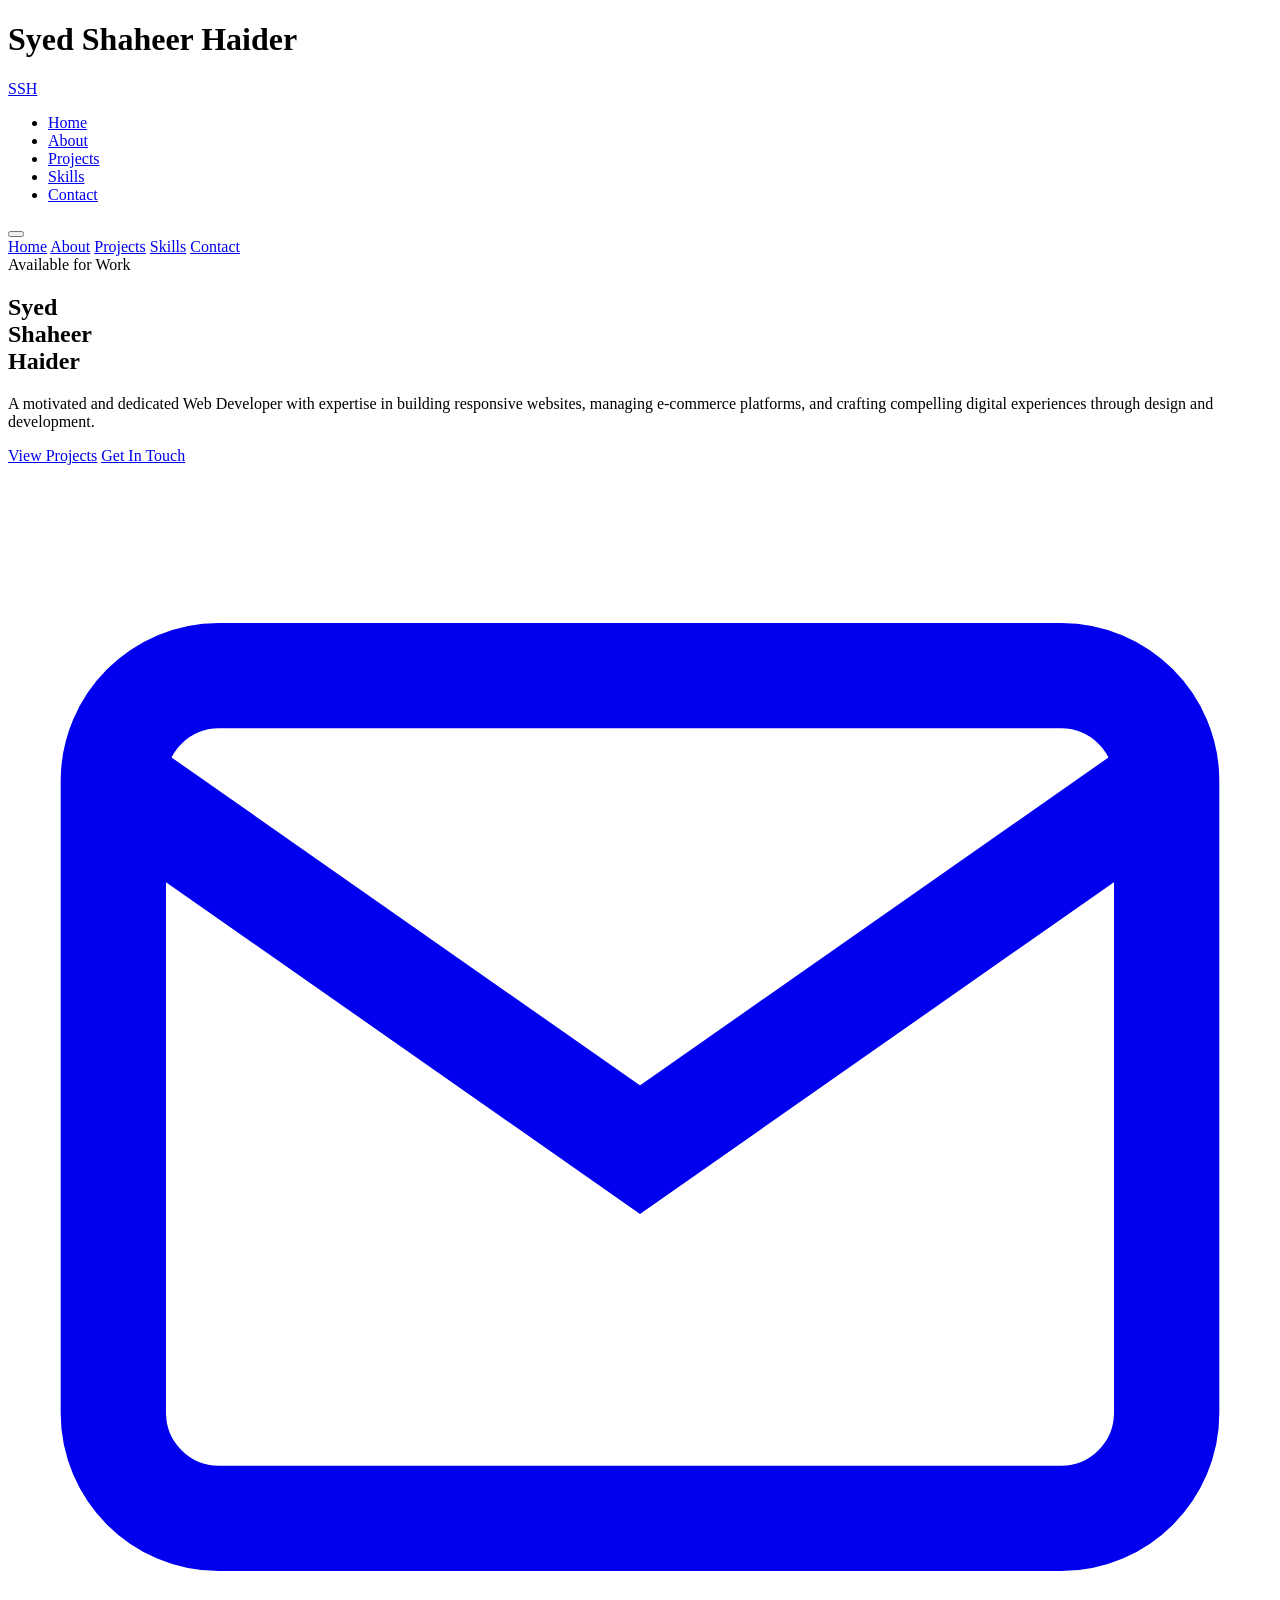
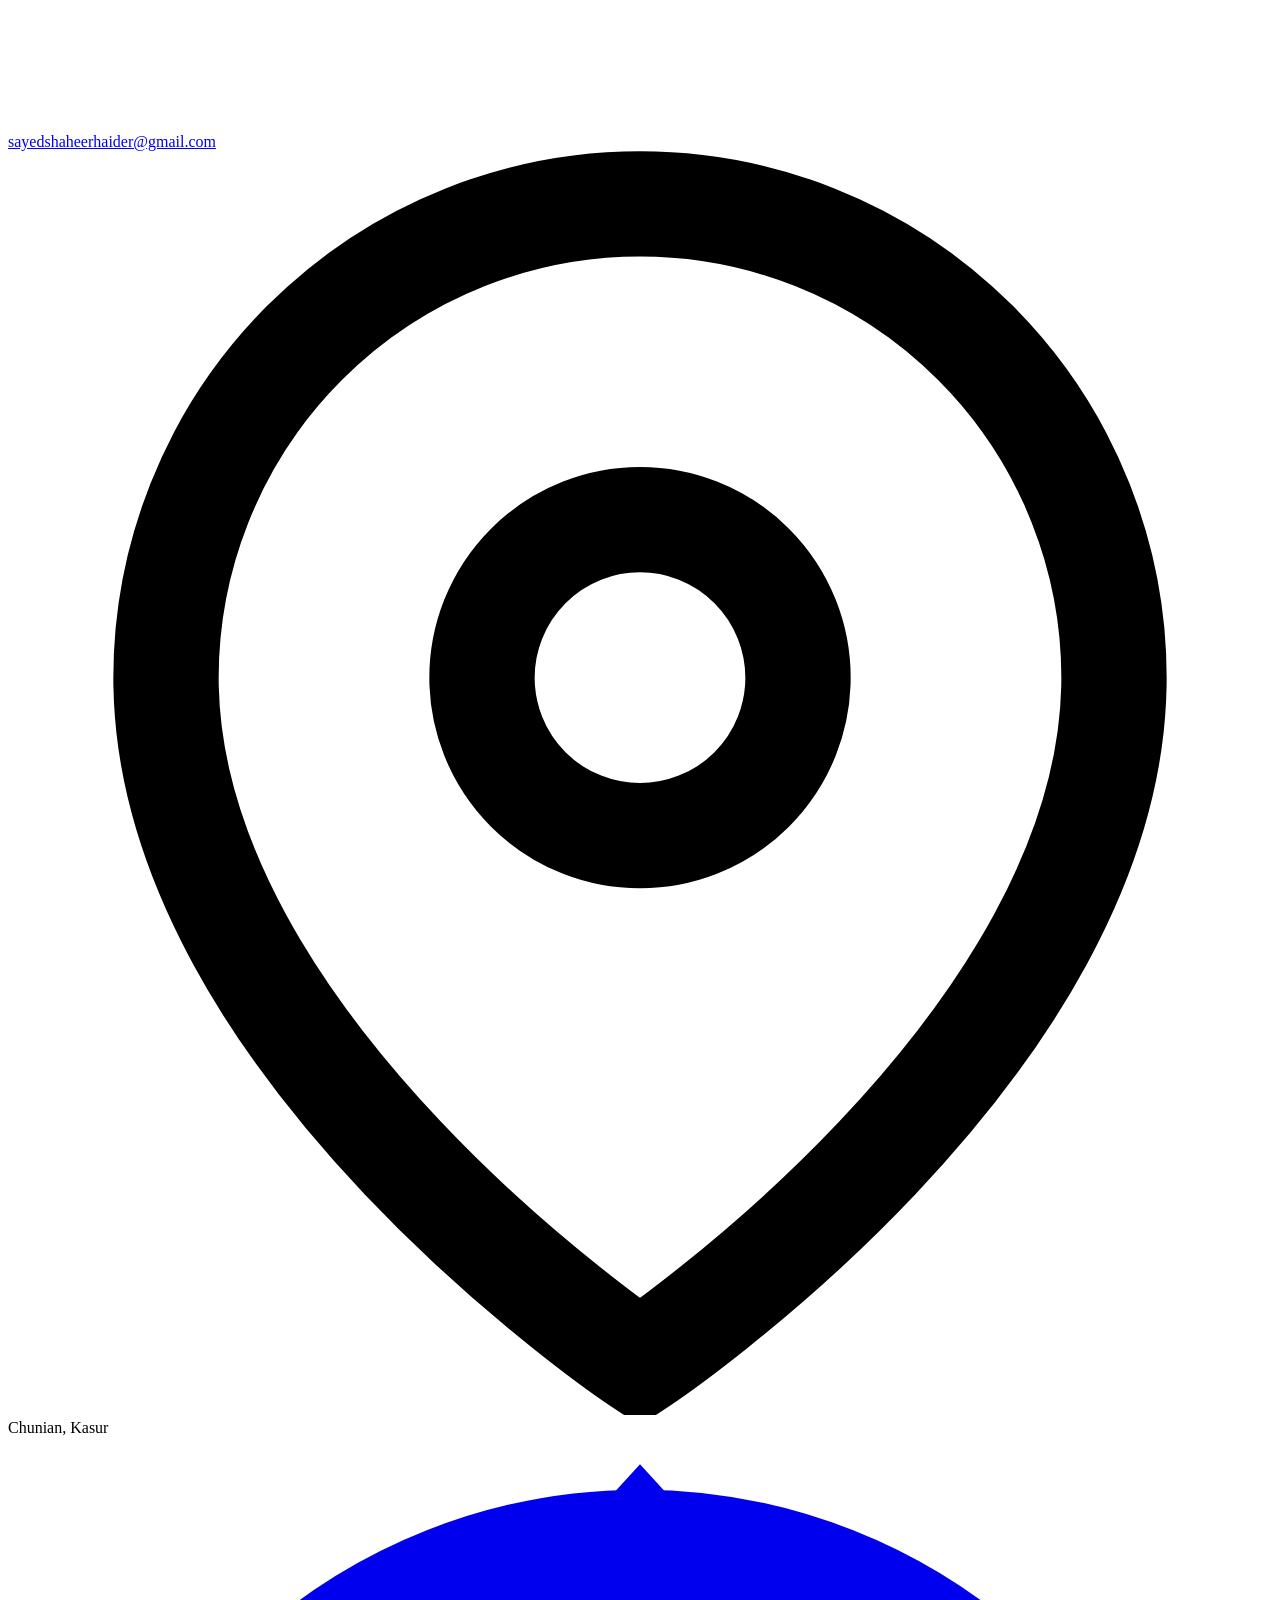
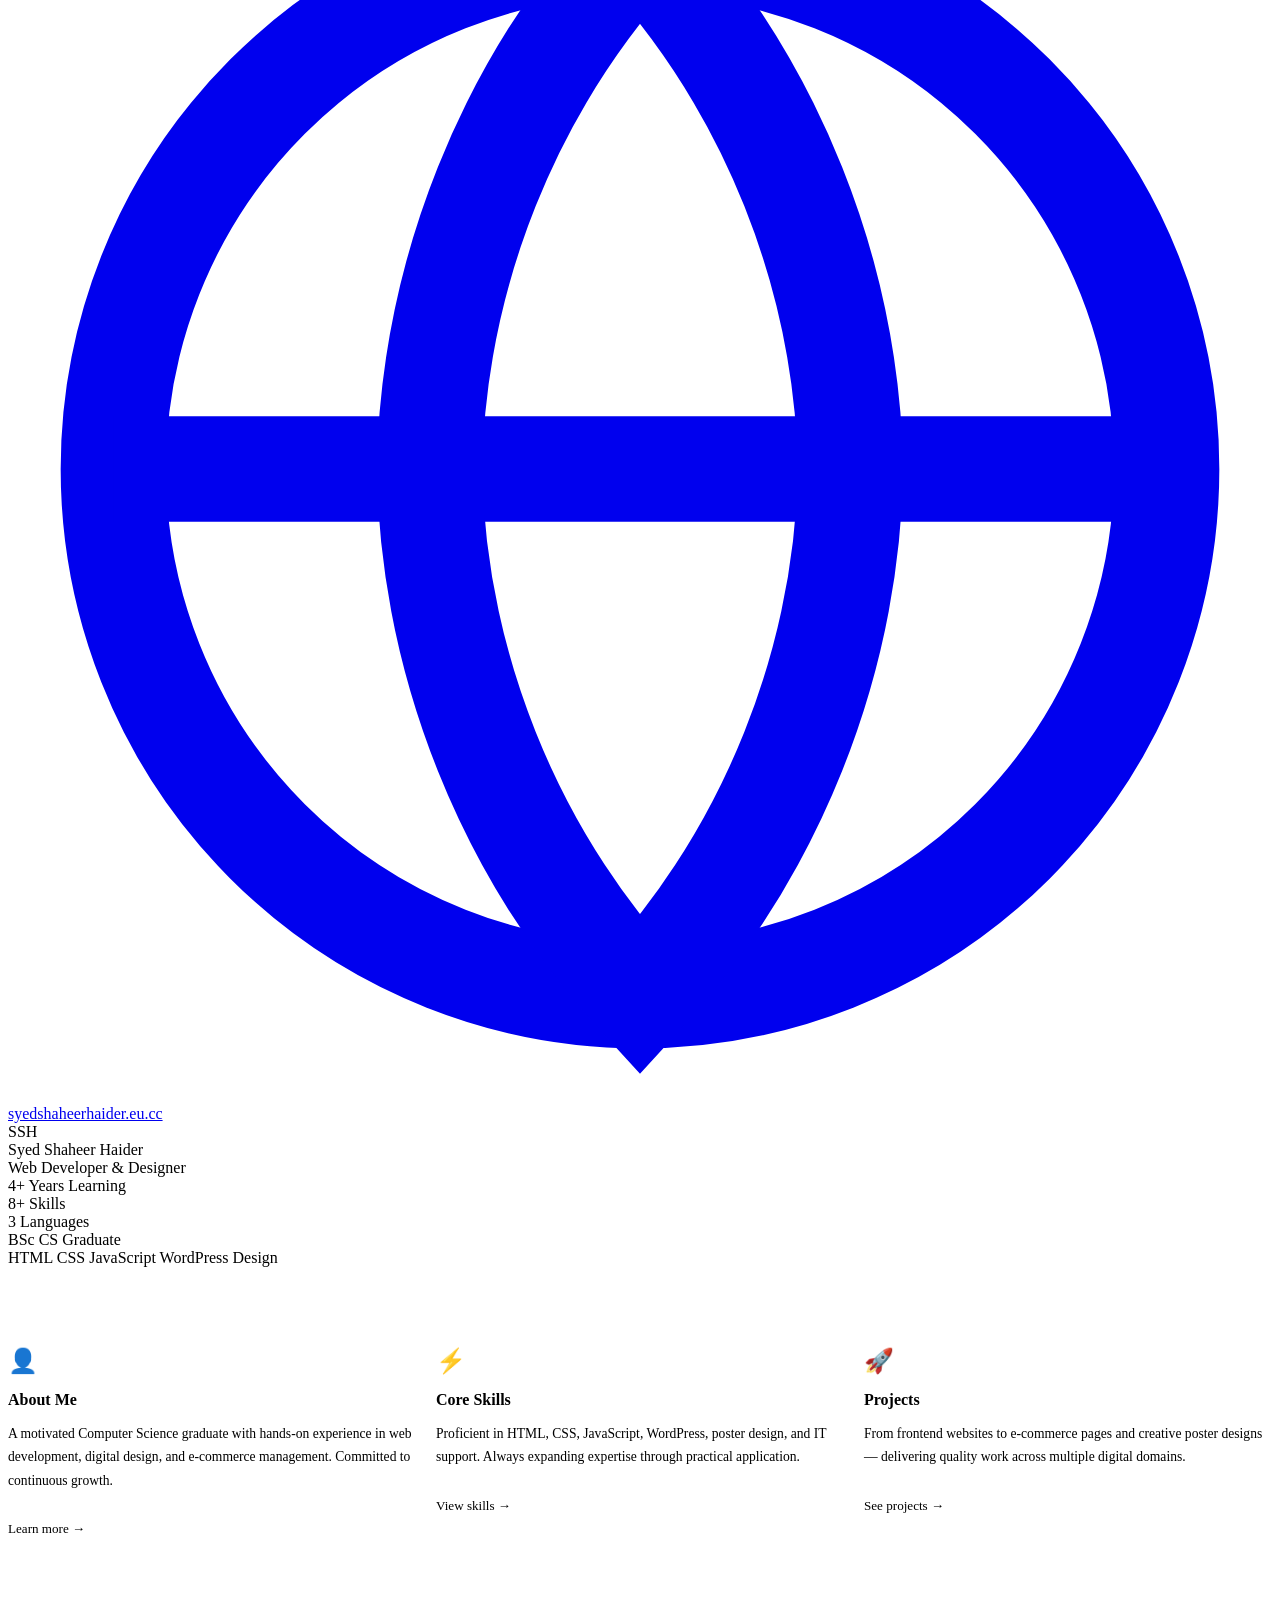
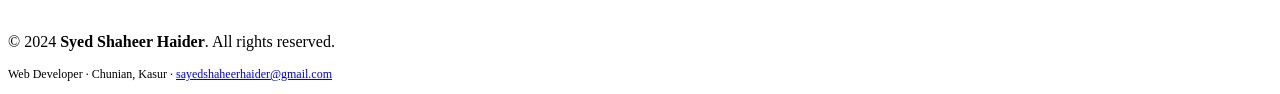
==== index.html @ e0d6ea3f "Add files via upload" ====
<!DOCTYPE html>
<!-- index.html — Website ka main page, yahan se sab shuru hota hai -->
<html lang="en">
<head>
  <!-- Meta tags — Browser ko batao kya hai -->
  <meta charset="UTF-8" />
  <meta name="viewport" content="width=device-width, initial-scale=1.0" />
  <meta name="description" content="Syed Shaheer Haider — Web Developer portfolio. HTML, CSS, JavaScript, WordPress specialist." />
  <title>Syed Shaheer Haider — Web Developer</title>

  <!-- Favicon — Browser tab ka icon -->
  <link rel="icon" href="data:image/svg+xml,<svg xmlns='http://www.w3.org/2000/svg' viewBox='0 0 100 100'><text y='.9em' font-size='90'>💻</text></svg>" />

  <!-- CSS file link -->
  <link rel="stylesheet" href="css/style.css" />
</head>
<body>

<!-- =============================================
     LOADING SCREEN — Sab se pehle dikhai dega
     ============================================= -->
<div id="loader">
  <!-- Loader ka naam -->
  <h1>Syed Shaheer Haider</h1>
  <!-- Loading bar -->
  <div class="loader-bar">
    <div class="loader-bar-inner"></div>
  </div>
</div>

<!-- =============================================
     NAVBAR — Fixed pill shaped navigation bar
     ============================================= -->
<nav class="navbar" role="navigation" aria-label="Main navigation">
  <!-- Logo / Name -->
  <a href="index.html" class="nav-logo">SSH</a>

  <!-- Desktop navigation links -->
  <ul class="nav-links" role="list">
    <li><a href="index.html" class="active">Home</a></li>
    <li><a href="about.html">About</a></li>
    <li><a href="projects.html">Projects</a></li>
    <li><a href="skills.html">Skills</a></li>
    <li><a href="contact.html">Contact</a></li>
  </ul>

  <!-- Hamburger button — Mobile mein dikhega -->
  <button class="hamburger" aria-label="Toggle menu" aria-expanded="false">
    <span></span>
    <span></span>
    <span></span>
  </button>
</nav>

<!-- Mobile full screen menu -->
<div class="mobile-menu" role="dialog" aria-label="Mobile navigation">
  <a href="index.html">Home</a>
  <a href="about.html">About</a>
  <a href="projects.html">Projects</a>
  <a href="skills.html">Skills</a>
  <a href="contact.html">Contact</a>
</div>

<!-- =============================================
     HERO SECTION — Main landing area
     ============================================= -->
<section class="hero" id="home">
  <div class="container">
    <div class="hero-grid">

      <!-- LEFT SIDE — Text content -->
      <div class="hero-left">
        <!-- Available badge -->
        <div class="hero-tag">
          <span class="hero-tag-dot"></span>
          Available for Work
        </div>

        <!-- Main heading — Bada naam -->
        <h1 class="hero-name">Syed<br />Shaheer<br />Haider</h1>

        <!-- Professional description -->
        <p class="hero-desc">
          A motivated and dedicated Web Developer with expertise in building
          responsive websites, managing e-commerce platforms, and crafting
          compelling digital experiences through design and development.
        </p>

        <!-- CTA Buttons -->
        <div class="hero-btns">
          <a href="projects.html" class="btn btn-primary">View Projects</a>
          <a href="contact.html" class="btn btn-secondary">Get In Touch</a>
        </div>

        <!-- Contact quick links -->
        <div class="hero-contact">
          <!-- Email link -->
          <a href="mailto:sayedshaheerhaider@gmail.com" class="hero-contact-item">
            <svg viewBox="0 0 24 24" fill="none" stroke="currentColor" stroke-width="2">
              <path d="M4 4h16c1.1 0 2 .9 2 2v12c0 1.1-.9 2-2 2H4c-1.1 0-2-.9-2-2V6c0-1.1.9-2 2-2z"/>
              <polyline points="22,6 12,13 2,6"/>
            </svg>
            sayedshaheerhaider@gmail.com
          </a>

          <!-- Location -->
          <span class="hero-contact-item">
            <svg viewBox="0 0 24 24" fill="none" stroke="currentColor" stroke-width="2">
              <path d="M21 10c0 7-9 13-9 13s-9-6-9-13a9 9 0 0 1 18 0z"/>
              <circle cx="12" cy="10" r="3"/>
            </svg>
            Chunian, Kasur
          </span>

          <!-- Portfolio link -->
          <a href="https://syedshaheerhaider.eu.cc" target="_blank" class="hero-contact-item">
            <svg viewBox="0 0 24 24" fill="none" stroke="currentColor" stroke-width="2">
              <circle cx="12" cy="12" r="10"/>
              <line x1="2" y1="12" x2="22" y2="12"/>
              <path d="M12 2a15.3 15.3 0 0 1 4 10 15.3 15.3 0 0 1-4 10 15.3 15.3 0 0 1-4-10 15.3 15.3 0 0 1 4-10z"/>
            </svg>
            syedshaheerhaider.eu.cc
          </a>
        </div>
      </div>

      <!-- RIGHT SIDE — 3D Glassmorphic Card -->
      <div class="hero-right">
        <div class="hero-card-wrapper">
          <div class="hero-card">

            <!-- Card avatar with initials -->
            <div class="card-avatar">SSH</div>

            <!-- Card name and role -->
            <div class="card-name">Syed Shaheer Haider</div>
            <div class="card-role">Web Developer & Designer</div>

            <!-- Divider line -->
            <div class="card-divider"></div>

            <!-- Stats grid -->
            <div class="card-stats">
              <div class="card-stat">
                <span class="card-stat-num">4+</span>
                <span class="card-stat-label">Years Learning</span>
              </div>
              <div class="card-stat">
                <span class="card-stat-num">8+</span>
                <span class="card-stat-label">Skills</span>
              </div>
              <div class="card-stat">
                <span class="card-stat-num">3</span>
                <span class="card-stat-label">Languages</span>
              </div>
              <div class="card-stat">
                <span class="card-stat-num">BSc</span>
                <span class="card-stat-label">CS Graduate</span>
              </div>
            </div>

            <!-- Skills tags on card -->
            <div class="card-skills">
              <span class="card-skill-tag">HTML</span>
              <span class="card-skill-tag">CSS</span>
              <span class="card-skill-tag">JavaScript</span>
              <span class="card-skill-tag">WordPress</span>
              <span class="card-skill-tag">Design</span>
            </div>

          </div>
        </div>
      </div>

    </div><!-- hero-grid end -->
  </div><!-- container end -->
</section>

<!-- =============================================
     QUICK ABOUT SECTION — Homepage par chhota about
     ============================================= -->
<section style="padding: 80px 0;">
  <div class="container">
    <div style="display: grid; grid-template-columns: repeat(auto-fit, minmax(280px, 1fr)); gap: 20px;">

      <!-- About card -->
      <div class="glass-card fade-up">
        <div style="font-size: 1.5rem; margin-bottom: 16px;">👤</div>
        <h3 style="font-size: 1rem; font-weight: 700; margin-bottom: 10px;">About Me</h3>
        <p style="color: var(--white70); font-size: 0.85rem; line-height: 1.7;">
          A motivated Computer Science graduate with hands-on experience in web development,
          digital design, and e-commerce management. Committed to continuous growth.
        </p>
        <a href="about.html" style="display: inline-flex; align-items: center; gap: 6px; margin-top: 16px; font-size: 0.82rem; color: var(--white70); text-decoration: none;">
          Learn more →
        </a>
      </div>

      <!-- Skills card -->
      <div class="glass-card fade-up">
        <div style="font-size: 1.5rem; margin-bottom: 16px;">⚡</div>
        <h3 style="font-size: 1rem; font-weight: 700; margin-bottom: 10px;">Core Skills</h3>
        <p style="color: var(--white70); font-size: 0.85rem; line-height: 1.7;">
          Proficient in HTML, CSS, JavaScript, WordPress, poster design, and IT support.
          Always expanding expertise through practical application.
        </p>
        <a href="skills.html" style="display: inline-flex; align-items: center; gap: 6px; margin-top: 16px; font-size: 0.82rem; color: var(--white70); text-decoration: none;">
          View skills →
        </a>
      </div>

      <!-- Projects card -->
      <div class="glass-card fade-up">
        <div style="font-size: 1.5rem; margin-bottom: 16px;">🚀</div>
        <h3 style="font-size: 1rem; font-weight: 700; margin-bottom: 10px;">Projects</h3>
        <p style="color: var(--white70); font-size: 0.85rem; line-height: 1.7;">
          From frontend websites to e-commerce pages and creative poster designs —
          delivering quality work across multiple digital domains.
        </p>
        <a href="projects.html" style="display: inline-flex; align-items: center; gap: 6px; margin-top: 16px; font-size: 0.82rem; color: var(--white70); text-decoration: none;">
          See projects →
        </a>
      </div>

    </div>
  </div>
</section>

<!-- Divider -->
<div class="section-divider"></div>

<!-- =============================================
     FOOTER — Bottom of page
     ============================================= -->
<footer>
  <div class="container">
    <p>© 2024 <strong>Syed Shaheer Haider</strong>. All rights reserved.</p>
    <p style="margin-top: 6px; font-size: 0.75rem;">
      Web Developer · Chunian, Kasur ·
      <a href="mailto:sayedshaheerhaider@gmail.com">sayedshaheerhaider@gmail.com</a>
    </p>
  </div>
</footer>

<!-- JavaScript file link -->
<script src="js/main.js"></script>
</body>
</html>
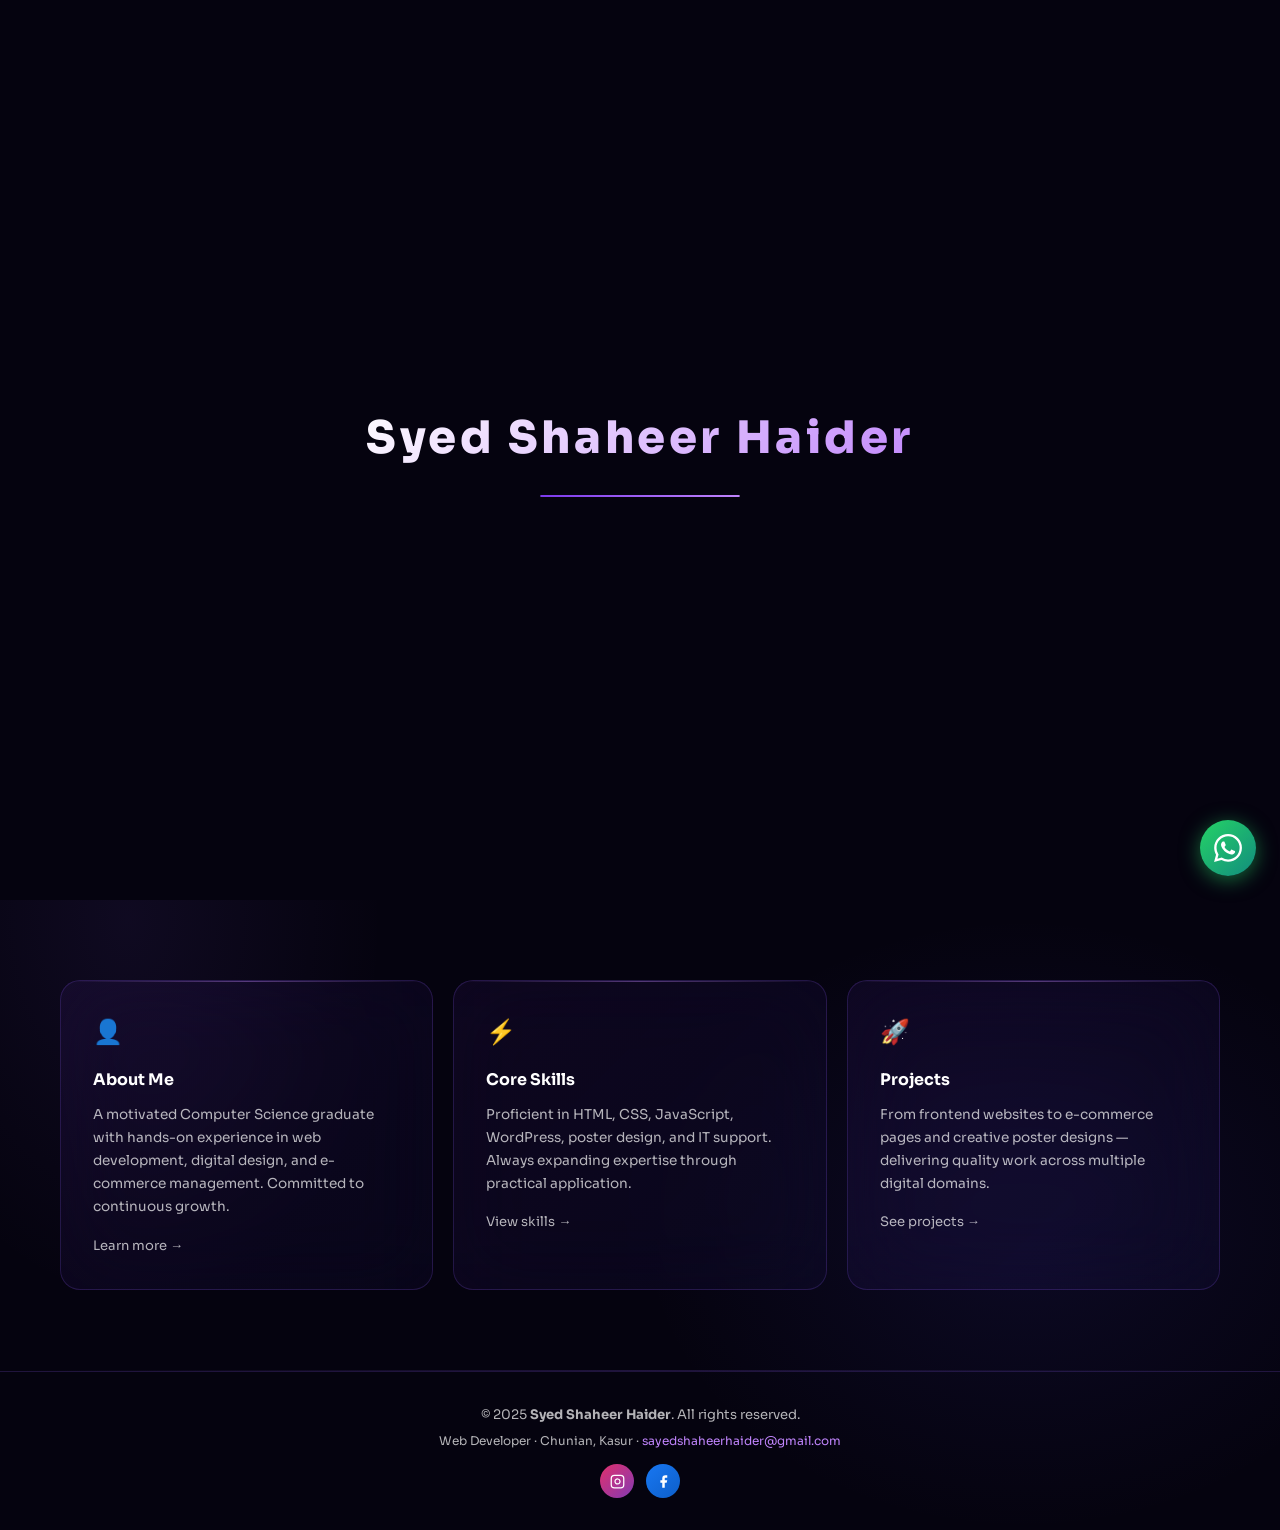
==== commit 6838a23e: "Add files via upload" ====
--- a/index.html
+++ b/index.html
@@ -113,13 +113,28 @@
           </span>
 
           <!-- Portfolio link -->
-          <a href="https://syedshaheerhaider.eu.cc" target="_blank" class="hero-contact-item">
+          <a href="https://eleczio.eu.cc" target="_blank" class="hero-contact-item">
             <svg viewBox="0 0 24 24" fill="none" stroke="currentColor" stroke-width="2">
               <circle cx="12" cy="12" r="10"/>
               <line x1="2" y1="12" x2="22" y2="12"/>
               <path d="M12 2a15.3 15.3 0 0 1 4 10 15.3 15.3 0 0 1-4 10 15.3 15.3 0 0 1-4-10 15.3 15.3 0 0 1 4-10z"/>
             </svg>
-            syedshaheerhaider.eu.cc
+            eleczio.eu.cc
+          </a>
+        </div>
+
+        <!-- Social Media links -->
+        <div style="margin-top:24px; display:flex; gap:10px; flex-wrap:wrap; align-items:center;">
+          <span style="font-size:0.75rem;color:var(--white70);letter-spacing:0.06em;text-transform:uppercase;font-weight:600;">Follow:</span>
+          <a href="https://www.instagram.com/syed_shaheer_haider_shah?igsh=MWJjaTljNDdxcWNjOQ%3D%3D&utm_source=qr" target="_blank" rel="noopener"
+             style="display:inline-flex;align-items:center;gap:6px;padding:7px 14px;border-radius:999px;font-size:0.78rem;font-weight:600;color:#fff;background:linear-gradient(135deg,#e1306c,#833ab4,#fd1d1d);text-decoration:none;box-shadow:0 4px 14px rgba(225,48,108,0.3);">
+            <svg width="13" height="13" viewBox="0 0 24 24" fill="none" stroke="currentColor" stroke-width="2"><rect x="2" y="2" width="20" height="20" rx="5"/><path d="M16 11.37A4 4 0 1 1 12.63 8 4 4 0 0 1 16 11.37z"/><line x1="17.5" y1="6.5" x2="17.51" y2="6.5"/></svg>
+            Instagram
+          </a>
+          <a href="https://www.facebook.com/share/1BgCEpCjBp/?mibextid=wwXIfr" target="_blank" rel="noopener"
+             style="display:inline-flex;align-items:center;gap:6px;padding:7px 14px;border-radius:999px;font-size:0.78rem;font-weight:600;color:#fff;background:linear-gradient(135deg,#1877f2,#0d5fca);text-decoration:none;box-shadow:0 4px 14px rgba(24,119,242,0.3);">
+            <svg width="13" height="13" viewBox="0 0 24 24" fill="currentColor"><path d="M18 2h-3a5 5 0 0 0-5 5v3H7v4h3v8h4v-8h3l1-4h-4V7a1 1 0 0 1 1-1h3z"/></svg>
+            Facebook
           </a>
         </div>
       </div>
@@ -129,8 +144,10 @@
         <div class="hero-card-wrapper">
           <div class="hero-card">
 
-            <!-- Card avatar with initials -->
-            <div class="card-avatar">SSH</div>
+            <!-- Card avatar with photo -->
+            <div class="card-avatar" style="padding:0;overflow:hidden;background:none;border:2px solid rgba(139,92,246,0.5);">
+              <img src="[data-uri]" alt="Syed Shaheer Haider" style="width:100%;height:100%;object-fit:cover;object-position:top;border-radius:14px;" />
+            </div>
 
             <!-- Card name and role -->
             <div class="card-name">Syed Shaheer Haider</div>
@@ -234,15 +251,48 @@
      ============================================= -->
 <footer>
   <div class="container">
-    <p>© 2024 <strong>Syed Shaheer Haider</strong>. All rights reserved.</p>
+    <p>© 2025 <strong>Syed Shaheer Haider</strong>. All rights reserved.</p>
     <p style="margin-top: 6px; font-size: 0.75rem;">
       Web Developer · Chunian, Kasur ·
       <a href="mailto:sayedshaheerhaider@gmail.com">sayedshaheerhaider@gmail.com</a>
     </p>
+    <div style="display:flex;justify-content:center;gap:12px;margin-top:14px;">
+      <a href="https://www.instagram.com/syed_shaheer_haider_shah?igsh=MWJjaTljNDdxcWNjOQ%3D%3D&utm_source=qr" target="_blank" rel="noopener" title="Instagram" style="display:inline-flex;align-items:center;justify-content:center;width:34px;height:34px;border-radius:50%;background:linear-gradient(135deg,#e1306c,#833ab4);color:#fff;transition:all 0.3s ease;">
+        <svg width="15" height="15" viewBox="0 0 24 24" fill="none" stroke="currentColor" stroke-width="2"><rect x="2" y="2" width="20" height="20" rx="5"/><path d="M16 11.37A4 4 0 1 1 12.63 8 4 4 0 0 1 16 11.37z"/><line x1="17.5" y1="6.5" x2="17.51" y2="6.5"/></svg>
+      </a>
+      <a href="https://www.facebook.com/share/1BgCEpCjBp/?mibextid=wwXIfr" target="_blank" rel="noopener" title="Facebook" style="display:inline-flex;align-items:center;justify-content:center;width:34px;height:34px;border-radius:50%;background:linear-gradient(135deg,#1877f2,#0d5fca);color:#fff;transition:all 0.3s ease;">
+        <svg width="15" height="15" viewBox="0 0 24 24" fill="currentColor"><path d="M18 2h-3a5 5 0 0 0-5 5v3H7v4h3v8h4v-8h3l1-4h-4V7a1 1 0 0 1 1-1h3z"/></svg>
+      </a>
+    </div>
   </div>
 </footer>
 
 <!-- JavaScript file link -->
 <script src="js/main.js"></script>
+<!-- WhatsApp Floating Button -->
+<a href="https://wa.me/923099732989?text=Hi%20Shaheer%2C%20I%20visited%20your%20portfolio%20and%20would%20like%20to%20connect!" 
+   target="_blank" rel="noopener" title="Chat on WhatsApp"
+   style="position:fixed;bottom:24px;right:24px;z-index:9999;display:inline-flex;align-items:center;justify-content:center;width:56px;height:56px;border-radius:50%;background:linear-gradient(135deg,#25d366,#128c7e);box-shadow:0 4px 20px rgba(37,211,102,0.5);transition:all 0.3s ease;text-decoration:none;"
+   onmouseover="this.style.transform='scale(1.12)';this.style.boxShadow='0 8px 30px rgba(37,211,102,0.7)';"
+   onmouseout="this.style.transform='scale(1)';this.style.boxShadow='0 4px 20px rgba(37,211,102,0.5)';">
+  <svg xmlns="http://www.w3.org/2000/svg" width="28" height="28" viewBox="0 0 24 24" fill="#fff">
+    <path d="M17.472 14.382c-.297-.149-1.758-.867-2.03-.967-.273-.099-.471-.148-.67.15-.197.297-.767.966-.94 1.164-.173.199-.347.223-.644.075-.297-.15-1.255-.463-2.39-1.475-.883-.788-1.48-1.761-1.653-2.059-.173-.297-.018-.458.13-.606.134-.133.298-.347.446-.52.149-.174.198-.298.298-.497.099-.198.05-.371-.025-.52-.075-.149-.669-1.612-.916-2.207-.242-.579-.487-.5-.669-.51-.173-.008-.371-.01-.57-.01-.198 0-.52.074-.792.372-.272.297-1.04 1.016-1.04 2.479 0 1.462 1.065 2.875 1.213 3.074.149.198 2.096 3.2 5.077 4.487.709.306 1.262.489 1.694.625.712.227 1.36.195 1.871.118.571-.085 1.758-.719 2.006-1.413.248-.694.248-1.289.173-1.413-.074-.124-.272-.198-.57-.347m-5.421 7.403h-.004a9.87 9.87 0 0 1-5.031-1.378l-.361-.214-3.741.982.998-3.648-.235-.374a9.86 9.86 0 0 1-1.51-5.26c.001-5.45 4.436-9.884 9.888-9.884 2.64 0 5.122 1.03 6.988 2.898a9.825 9.825 0 0 1 2.893 6.994c-.003 5.45-4.437 9.884-9.885 9.884m8.413-18.297A11.815 11.815 0 0 0 12.05 0C5.495 0 .16 5.335.157 11.892c0 2.096.547 4.142 1.588 5.945L.057 24l6.305-1.654a11.882 11.882 0 0 0 5.683 1.448h.005c6.554 0 11.89-5.335 11.893-11.893a11.821 11.821 0 0 0-3.48-8.413Z"/>
+  </svg>
+</a>
+<style>
+@keyframes wa-pulse {
+  0% { transform: scale(1); opacity: 0.7; }
+  70% { transform: scale(1.5); opacity: 0; }
+  100% { transform: scale(1.5); opacity: 0; }
+}
+.wa-pulse-ring {
+  position:fixed;bottom:24px;right:24px;z-index:9998;
+  width:56px;height:56px;border-radius:50%;
+  background:rgba(37,211,102,0.4);
+  animation:wa-pulse 2s infinite;
+  pointer-events:none;
+}
+</style>
+<div class="wa-pulse-ring"></div>
 </body>
 </html>
--- a/css/style.css
+++ b/css/style.css
@@ -0,0 +1,1026 @@
+/* =============================================
+   Global CSS — Purple Glassmorphic Theme
+   ============================================= */
+
+@import url('https://fonts.googleapis.com/css2?family=Sora:wght@300;400;500;600;700;800&display=swap');
+
+/* CSS Variables — Purple Color Scheme */
+:root {
+  --black: #05030f;
+  --dark: #0a0618;
+  --dark2: #110c24;
+  --dark3: #16102e;
+  --white: #ffffff;
+  --white70: rgba(255, 255, 255, 0.7);
+  --white10: rgba(255, 255, 255, 0.1);
+  --white08: rgba(255, 255, 255, 0.08);
+  --white04: rgba(255, 255, 255, 0.04);
+
+  /* Purple accent colors from the image */
+  --purple: #7c3aed;
+  --purple-light: #a855f7;
+  --purple-bright: #c084fc;
+  --purple-glow: rgba(124, 58, 237, 0.4);
+  --purple-glow-soft: rgba(168, 85, 247, 0.15);
+  --violet: #8b5cf6;
+  --violet-dark: #6d28d9;
+  --indigo: #4f46e5;
+
+  /* Glassmorphism tokens */
+  --glass-bg: rgba(124, 58, 237, 0.06);
+  --glass-bg2: rgba(139, 92, 246, 0.1);
+  --glass-border: rgba(139, 92, 246, 0.2);
+  --glass-border-bright: rgba(192, 132, 252, 0.35);
+  --glass-blur: blur(40px);
+  --glass-blur-heavy: blur(60px);
+
+  --radius-card: 20px;
+  --radius-btn: 999px;
+  --transition: all 0.35s cubic-bezier(0.4, 0, 0.2, 1);
+  --font: 'Sora', sans-serif;
+}
+
+/* Reset */
+*, *::before, *::after {
+  box-sizing: border-box;
+  margin: 0;
+  padding: 0;
+}
+
+html {
+  scroll-behavior: smooth;
+  overflow-x: hidden;
+}
+
+body {
+  font-family: var(--font);
+  background-color: var(--black);
+  color: var(--white);
+  overflow-x: hidden;
+  line-height: 1.6;
+  min-width: 320px;
+  word-wrap: break-word;
+  background-image:
+    radial-gradient(ellipse 80% 60% at 50% -20%, rgba(124, 58, 237, 0.18) 0%, transparent 60%),
+    radial-gradient(ellipse 60% 40% at 80% 80%, rgba(79, 70, 229, 0.1) 0%, transparent 50%),
+    radial-gradient(ellipse 40% 50% at 10% 60%, rgba(139, 92, 246, 0.08) 0%, transparent 50%);
+}
+
+/* Container */
+.container {
+  width: 100%;
+  max-width: 1200px;
+  margin: 0 auto;
+  padding: 0 20px;
+}
+
+/* Custom scrollbar — Purple */
+::-webkit-scrollbar { width: 4px; }
+::-webkit-scrollbar-track { background: var(--dark); }
+::-webkit-scrollbar-thumb {
+  background: linear-gradient(180deg, var(--purple), var(--violet));
+  border-radius: 999px;
+}
+
+/* =============================================
+   LOADING SCREEN
+   ============================================= */
+#loader {
+  position: fixed;
+  inset: 0;
+  background: var(--black);
+  z-index: 9999;
+  display: flex;
+  align-items: center;
+  justify-content: center;
+  flex-direction: column;
+  gap: 20px;
+  transition: opacity 0.6s ease, visibility 0.6s ease;
+}
+
+#loader h1 {
+  font-size: clamp(1.4rem, 5vw, 2.8rem);
+  font-weight: 800;
+  letter-spacing: 0.08em;
+  color: var(--white);
+  opacity: 0;
+  animation: loaderFadeIn 0.8s ease 0.3s forwards;
+  text-align: center;
+  padding: 0 20px;
+  background: linear-gradient(135deg, #fff 0%, var(--purple-bright) 100%);
+  -webkit-background-clip: text;
+  -webkit-text-fill-color: transparent;
+  background-clip: text;
+}
+
+.loader-bar {
+  width: 200px;
+  height: 2px;
+  background: rgba(139, 92, 246, 0.15);
+  border-radius: 999px;
+  overflow: hidden;
+}
+.loader-bar-inner {
+  height: 100%;
+  width: 0%;
+  background: linear-gradient(90deg, var(--purple), var(--purple-bright));
+  border-radius: 999px;
+  animation: loaderBar 1.5s ease forwards;
+  box-shadow: 0 0 12px var(--purple-glow);
+}
+
+@keyframes loaderFadeIn { to { opacity: 1; } }
+@keyframes loaderBar { to { width: 100%; } }
+#loader.hidden { opacity: 0; visibility: hidden; }
+
+/* =============================================
+   NAVBAR — Purple glassmorphic pill
+   ============================================= */
+.navbar {
+  position: fixed;
+  top: 20px;
+  left: 50%;
+  transform: translateX(-50%);
+  width: fit-content;
+  max-width: 95vw;
+  z-index: 1000;
+  background: rgba(10, 6, 24, 0.75);
+  backdrop-filter: blur(40px);
+  -webkit-backdrop-filter: blur(40px);
+  border: 1px solid var(--glass-border);
+  border-radius: 999px;
+  padding: 12px 24px;
+  display: flex;
+  align-items: center;
+  justify-content: space-between;
+  gap: 32px;
+  box-shadow: 0 8px 32px rgba(124, 58, 237, 0.15), inset 0 1px 0 rgba(192, 132, 252, 0.1);
+}
+
+.nav-logo {
+  font-size: 0.85rem;
+  font-weight: 700;
+  color: var(--white);
+  text-decoration: none;
+  white-space: nowrap;
+  letter-spacing: 0.03em;
+  background: linear-gradient(135deg, #fff 0%, var(--purple-bright) 100%);
+  -webkit-background-clip: text;
+  -webkit-text-fill-color: transparent;
+  background-clip: text;
+}
+
+.nav-links {
+  display: flex;
+  align-items: center;
+  gap: 8px;
+  list-style: none;
+}
+
+.nav-links a {
+  text-decoration: none;
+  color: var(--white70);
+  font-size: 0.82rem;
+  font-weight: 500;
+  padding: 6px 14px;
+  border-radius: 999px;
+  transition: var(--transition);
+  white-space: nowrap;
+}
+
+.nav-links a:hover,
+.nav-links a.active {
+  color: var(--white);
+  background: rgba(139, 92, 246, 0.2);
+  border: 1px solid rgba(139, 92, 246, 0.3);
+  box-shadow: 0 0 16px rgba(124, 58, 237, 0.2);
+}
+
+/* Hamburger */
+.hamburger {
+  display: none;
+  flex-direction: column;
+  gap: 5px;
+  cursor: pointer;
+  padding: 4px;
+  background: none;
+  border: none;
+  outline: none;
+}
+.hamburger span {
+  display: block;
+  width: 22px;
+  height: 1.5px;
+  background: var(--white);
+  border-radius: 999px;
+  transition: var(--transition);
+}
+.hamburger.open span:nth-child(1) { transform: translateY(6.5px) rotate(45deg); }
+.hamburger.open span:nth-child(2) { opacity: 0; transform: scaleX(0); }
+.hamburger.open span:nth-child(3) { transform: translateY(-6.5px) rotate(-45deg); }
+
+/* Mobile menu */
+.mobile-menu {
+  display: none;
+  position: fixed;
+  inset: 0;
+  z-index: 999;
+  background: rgba(5, 3, 15, 0.96);
+  backdrop-filter: blur(30px);
+  -webkit-backdrop-filter: blur(30px);
+  flex-direction: column;
+  align-items: center;
+  justify-content: center;
+  gap: 20px;
+  opacity: 0;
+  visibility: hidden;
+  transition: opacity 0.4s ease, visibility 0.4s ease;
+}
+.mobile-menu.open { display: flex; opacity: 1; visibility: visible; }
+.mobile-menu a {
+  font-size: 1.8rem;
+  font-weight: 700;
+  color: var(--white70);
+  text-decoration: none;
+  transition: var(--transition);
+  letter-spacing: 0.02em;
+  transform: translateY(20px);
+  opacity: 0;
+  animation: menuSlideIn 0.4s ease forwards;
+}
+.mobile-menu a:hover {
+  color: var(--white);
+  text-shadow: 0 0 20px rgba(192, 132, 252, 0.6);
+}
+.mobile-menu a:nth-child(1) { animation-delay: 0.1s; }
+.mobile-menu a:nth-child(2) { animation-delay: 0.15s; }
+.mobile-menu a:nth-child(3) { animation-delay: 0.2s; }
+.mobile-menu a:nth-child(4) { animation-delay: 0.25s; }
+.mobile-menu a:nth-child(5) { animation-delay: 0.3s; }
+@keyframes menuSlideIn { to { opacity: 1; transform: translateY(0); } }
+
+/* =============================================
+   GLASSMORPHISM CARD — Enhanced purple glass
+   ============================================= */
+.glass-card {
+  background: linear-gradient(135deg, rgba(124, 58, 237, 0.08) 0%, rgba(79, 70, 229, 0.05) 100%);
+  backdrop-filter: var(--glass-blur);
+  -webkit-backdrop-filter: var(--glass-blur);
+  border: 1px solid var(--glass-border);
+  border-radius: var(--radius-card);
+  padding: 32px;
+  position: relative;
+  overflow: hidden;
+}
+.glass-card::before {
+  content: '';
+  position: absolute;
+  top: 0; left: 0; right: 0;
+  height: 1px;
+  background: linear-gradient(90deg, transparent, rgba(192, 132, 252, 0.4), transparent);
+}
+
+/* =============================================
+   BUTTONS
+   ============================================= */
+.btn {
+  display: inline-flex;
+  align-items: center;
+  justify-content: center;
+  gap: 8px;
+  padding: 12px 28px;
+  border-radius: var(--radius-btn);
+  font-family: var(--font);
+  font-size: 0.88rem;
+  font-weight: 600;
+  text-decoration: none;
+  cursor: pointer;
+  border: none;
+  outline: none;
+  transition: var(--transition);
+  white-space: nowrap;
+  letter-spacing: 0.02em;
+}
+
+/* Primary button — Purple gradient */
+.btn-primary {
+  background: linear-gradient(135deg, var(--purple) 0%, var(--violet) 50%, var(--purple-light) 100%);
+  color: var(--white);
+  box-shadow: 0 4px 20px rgba(124, 58, 237, 0.4);
+}
+.btn-primary:hover {
+  background: linear-gradient(135deg, var(--violet-dark) 0%, var(--purple) 50%, var(--violet) 100%);
+  transform: translateY(-2px);
+  box-shadow: 0 8px 32px rgba(124, 58, 237, 0.5);
+}
+
+/* Secondary button — Glass purple */
+.btn-secondary {
+  background: rgba(124, 58, 237, 0.1);
+  color: var(--white);
+  border: 1px solid var(--glass-border);
+  backdrop-filter: blur(20px);
+}
+.btn-secondary:hover {
+  background: rgba(124, 58, 237, 0.2);
+  border-color: var(--glass-border-bright);
+  transform: translateY(-2px);
+  box-shadow: 0 4px 20px rgba(124, 58, 237, 0.2);
+}
+
+/* =============================================
+   SECTION HEADINGS
+   ============================================= */
+.section-title {
+  font-size: clamp(2rem, 5vw, 3.5rem);
+  font-weight: 800;
+  letter-spacing: -0.02em;
+  line-height: 1.1;
+  margin-bottom: 16px;
+}
+
+.section-subtitle {
+  color: var(--white70);
+  font-size: clamp(0.9rem, 2vw, 1rem);
+  max-width: 500px;
+  line-height: 1.7;
+  margin-bottom: 48px;
+}
+
+/* =============================================
+   HERO SECTION
+   ============================================= */
+.hero {
+  min-height: 100vh;
+  display: flex;
+  align-items: center;
+  padding: 120px 0 80px;
+  position: relative;
+  overflow: hidden;
+}
+
+/* Hero background glows */
+.hero::before {
+  content: '';
+  position: absolute;
+  top: -20%;
+  right: -10%;
+  width: 700px;
+  height: 700px;
+  background: radial-gradient(circle, rgba(124, 58, 237, 0.12) 0%, transparent 65%);
+  pointer-events: none;
+}
+.hero::after {
+  content: '';
+  position: absolute;
+  bottom: -10%;
+  left: -10%;
+  width: 500px;
+  height: 500px;
+  background: radial-gradient(circle, rgba(79, 70, 229, 0.1) 0%, transparent 65%);
+  pointer-events: none;
+}
+
+.hero-grid {
+  display: grid;
+  grid-template-columns: 1fr 1fr;
+  gap: 60px;
+  align-items: center;
+  width: 100%;
+}
+
+.hero-left { animation: slideFromLeft 0.8s ease forwards; }
+
+/* Hero tag — Purple pill */
+.hero-tag {
+  display: inline-flex;
+  align-items: center;
+  gap: 8px;
+  background: rgba(124, 58, 237, 0.12);
+  border: 1px solid rgba(139, 92, 246, 0.3);
+  border-radius: 999px;
+  padding: 6px 16px;
+  font-size: 0.78rem;
+  color: var(--purple-bright);
+  margin-bottom: 24px;
+  letter-spacing: 0.06em;
+  text-transform: uppercase;
+  font-weight: 500;
+  box-shadow: 0 0 20px rgba(124, 58, 237, 0.15);
+}
+
+.hero-tag-dot {
+  width: 6px;
+  height: 6px;
+  background: var(--purple-bright);
+  border-radius: 50%;
+  animation: pulse 2s infinite;
+  box-shadow: 0 0 8px var(--purple-bright);
+}
+
+@keyframes pulse {
+  0%, 100% { opacity: 1; box-shadow: 0 0 8px var(--purple-bright); }
+  50% { opacity: 0.4; box-shadow: 0 0 2px var(--purple-bright); }
+}
+
+.hero-name {
+  font-size: clamp(2.8rem, 7vw, 5.5rem);
+  font-weight: 800;
+  letter-spacing: -0.04em;
+  line-height: 1;
+  margin-bottom: 20px;
+  background: linear-gradient(135deg, #ffffff 0%, var(--purple-bright) 60%, var(--violet) 100%);
+  -webkit-background-clip: text;
+  -webkit-text-fill-color: transparent;
+  background-clip: text;
+}
+
+.hero-desc {
+  color: var(--white70);
+  font-size: clamp(0.9rem, 1.8vw, 1.05rem);
+  line-height: 1.75;
+  margin-bottom: 36px;
+  max-width: 480px;
+}
+
+.hero-btns { display: flex; gap: 12px; flex-wrap: wrap; }
+
+.hero-contact {
+  margin-top: 40px;
+  display: flex;
+  gap: 20px;
+  flex-wrap: wrap;
+}
+
+.hero-contact-item {
+  display: flex;
+  align-items: center;
+  gap: 8px;
+  color: var(--white70);
+  font-size: 0.8rem;
+  text-decoration: none;
+  transition: var(--transition);
+}
+.hero-contact-item:hover { color: var(--purple-bright); }
+.hero-contact-item svg { width: 14px; height: 14px; flex-shrink: 0; }
+
+/* =============================================
+   HERO RIGHT — 3D Glassmorphic card
+   ============================================= */
+.hero-right {
+  display: flex;
+  align-items: center;
+  justify-content: center;
+  animation: cardFadeIn 1s ease 0.3s both;
+}
+
+.hero-card-wrapper {
+  perspective: 1000px;
+  width: 100%;
+  max-width: 380px;
+}
+
+/* Main glass card — Purple glass */
+.hero-card {
+  background: linear-gradient(135deg, rgba(124, 58, 237, 0.12) 0%, rgba(79, 70, 229, 0.08) 50%, rgba(139, 92, 246, 0.06) 100%);
+  backdrop-filter: blur(60px);
+  -webkit-backdrop-filter: blur(60px);
+  border: 1px solid rgba(139, 92, 246, 0.25);
+  border-radius: 24px;
+  padding: 36px;
+  animation: float 6s ease-in-out infinite;
+  transform-style: preserve-3d;
+  position: relative;
+  overflow: hidden;
+  box-shadow:
+    0 20px 60px rgba(124, 58, 237, 0.2),
+    0 0 0 1px rgba(192, 132, 252, 0.05) inset,
+    inset 0 1px 0 rgba(192, 132, 252, 0.2);
+}
+
+/* Card shimmer line */
+.hero-card::before {
+  content: '';
+  position: absolute;
+  top: 0; left: 0; right: 0;
+  height: 1px;
+  background: linear-gradient(90deg, transparent, rgba(192, 132, 252, 0.5), transparent);
+}
+
+/* Card glow orb */
+.hero-card::after {
+  content: '';
+  position: absolute;
+  top: -40px; right: -40px;
+  width: 160px; height: 160px;
+  background: radial-gradient(circle, rgba(124, 58, 237, 0.2) 0%, transparent 65%);
+  pointer-events: none;
+}
+
+@keyframes float {
+  0%, 100% { transform: translateY(0px) rotateX(2deg) rotateY(-3deg); }
+  33% { transform: translateY(-12px) rotateX(-1deg) rotateY(2deg); }
+  66% { transform: translateY(-6px) rotateX(3deg) rotateY(-1deg); }
+}
+
+.card-avatar {
+  width: 88px;
+  height: 88px;
+  border-radius: 16px;
+  background: linear-gradient(135deg, rgba(124, 58, 237, 0.3) 0%, rgba(139, 92, 246, 0.2) 100%);
+  border: 2px solid rgba(139, 92, 246, 0.4);
+  display: flex;
+  align-items: center;
+  justify-content: center;
+  font-size: 1.8rem;
+  margin-bottom: 20px;
+  font-weight: 800;
+  letter-spacing: -0.02em;
+  box-shadow: 0 0 28px rgba(124, 58, 237, 0.3), 0 0 0 4px rgba(124, 58, 237, 0.08);
+  overflow: hidden;
+}
+
+.card-name { font-size: 1.25rem; font-weight: 700; margin-bottom: 4px; }
+.card-role { color: var(--purple-bright); font-size: 0.82rem; margin-bottom: 24px; font-weight: 400; }
+.card-divider { height: 1px; background: var(--glass-border); margin: 20px 0; }
+
+.card-stats { display: grid; grid-template-columns: 1fr 1fr; gap: 16px; }
+
+.card-stat {
+  background: rgba(124, 58, 237, 0.08);
+  border: 1px solid rgba(139, 92, 246, 0.18);
+  border-radius: 12px;
+  padding: 14px;
+  position: relative;
+  overflow: hidden;
+}
+.card-stat::before {
+  content: '';
+  position: absolute;
+  top: 0; left: 0; right: 0;
+  height: 1px;
+  background: linear-gradient(90deg, transparent, rgba(192, 132, 252, 0.3), transparent);
+}
+
+.card-stat-num {
+  font-size: 1.4rem;
+  font-weight: 800;
+  display: block;
+  background: linear-gradient(135deg, #fff 0%, var(--purple-bright) 100%);
+  -webkit-background-clip: text;
+  -webkit-text-fill-color: transparent;
+  background-clip: text;
+}
+
+.card-stat-label { font-size: 0.72rem; color: var(--white70); display: block; margin-top: 2px; }
+
+.card-skills { display: flex; gap: 6px; flex-wrap: wrap; margin-top: 20px; }
+
+.card-skill-tag {
+  background: rgba(124, 58, 237, 0.12);
+  border: 1px solid rgba(139, 92, 246, 0.25);
+  border-radius: 999px;
+  padding: 4px 12px;
+  font-size: 0.72rem;
+  color: var(--purple-bright);
+}
+
+/* =============================================
+   ANIMATIONS
+   ============================================= */
+@keyframes slideFromLeft {
+  from { opacity: 0; transform: translateX(-40px); }
+  to { opacity: 1; transform: translateX(0); }
+}
+
+@keyframes cardFadeIn {
+  from { opacity: 0; transform: translateY(30px) rotateX(5deg); }
+  to { opacity: 1; transform: translateY(0) rotateX(0); }
+}
+
+.fade-up {
+  opacity: 0;
+  transform: translateY(30px);
+  transition: opacity 0.7s ease, transform 0.7s ease;
+}
+.fade-up.visible { opacity: 1; transform: translateY(0); }
+
+/* =============================================
+   ABOUT SECTION
+   ============================================= */
+.about-section { padding: 100px 0; }
+
+.about-grid {
+  display: grid;
+  grid-template-columns: 1fr 1fr;
+  gap: 60px;
+  align-items: start;
+}
+
+.about-text p { color: var(--white70); font-size: 1rem; line-height: 1.8; margin-bottom: 20px; }
+
+.about-info-list { list-style: none; margin-top: 28px; display: flex; flex-direction: column; gap: 12px; }
+
+.about-info-item {
+  display: flex;
+  align-items: center;
+  gap: 12px;
+  color: var(--white70);
+  font-size: 0.88rem;
+}
+.about-info-item strong { color: var(--purple-bright); min-width: 80px; display: inline-block; }
+
+.about-cards { display: flex; flex-direction: column; gap: 16px; }
+
+.edu-card {
+  background: linear-gradient(135deg, rgba(124, 58, 237, 0.07) 0%, rgba(79, 70, 229, 0.04) 100%);
+  backdrop-filter: blur(30px);
+  -webkit-backdrop-filter: blur(30px);
+  border: 1px solid var(--glass-border);
+  border-radius: var(--radius-card);
+  padding: 24px 28px;
+  transition: var(--transition);
+  position: relative;
+  overflow: hidden;
+}
+.edu-card::before {
+  content: '';
+  position: absolute;
+  top: 0; left: 0; right: 0;
+  height: 1px;
+  background: linear-gradient(90deg, transparent, rgba(192, 132, 252, 0.3), transparent);
+}
+.edu-card:hover {
+  border-color: var(--glass-border-bright);
+  transform: translateY(-4px);
+  box-shadow: 0 12px 40px rgba(124, 58, 237, 0.2);
+}
+
+.edu-year { font-size: 0.75rem; color: var(--purple-bright); margin-bottom: 8px; letter-spacing: 0.05em; }
+.edu-title { font-size: 1rem; font-weight: 700; margin-bottom: 4px; }
+.edu-institution { font-size: 0.82rem; color: var(--white70); margin-bottom: 10px; }
+.edu-desc { font-size: 0.82rem; color: rgba(255,255,255,0.5); line-height: 1.6; }
+
+/* =============================================
+   PROJECTS SECTION
+   ============================================= */
+.projects-section { padding: 100px 0; }
+
+.projects-grid {
+  display: grid;
+  grid-template-columns: repeat(auto-fit, minmax(280px, 1fr));
+  gap: 20px;
+}
+
+.project-card {
+  background: linear-gradient(135deg, rgba(124, 58, 237, 0.08) 0%, rgba(79, 70, 229, 0.05) 100%);
+  backdrop-filter: blur(30px);
+  -webkit-backdrop-filter: blur(30px);
+  border: 1px solid var(--glass-border);
+  border-radius: var(--radius-card);
+  padding: 28px;
+  transition: var(--transition);
+  position: relative;
+  overflow: hidden;
+}
+.project-card::before {
+  content: '';
+  position: absolute;
+  top: 0; left: 0; right: 0;
+  height: 1px;
+  background: linear-gradient(90deg, transparent, rgba(192, 132, 252, 0.3), transparent);
+}
+.project-card:hover {
+  border-color: var(--glass-border-bright);
+  transform: translateY(-6px);
+  box-shadow: 0 20px 60px rgba(124, 58, 237, 0.25);
+}
+
+.project-icon {
+  width: 48px;
+  height: 48px;
+  border-radius: 12px;
+  background: rgba(124, 58, 237, 0.15);
+  border: 1px solid rgba(139, 92, 246, 0.25);
+  display: flex;
+  align-items: center;
+  justify-content: center;
+  font-size: 1.3rem;
+  margin-bottom: 20px;
+  box-shadow: 0 0 16px rgba(124, 58, 237, 0.15);
+}
+
+.project-title { font-size: 1.1rem; font-weight: 700; margin-bottom: 10px; }
+.project-desc { color: var(--white70); font-size: 0.85rem; line-height: 1.7; margin-bottom: 20px; }
+
+.project-tags { display: flex; gap: 6px; flex-wrap: wrap; }
+
+.project-tag {
+  background: rgba(124, 58, 237, 0.12);
+  border: 1px solid rgba(139, 92, 246, 0.2);
+  border-radius: 999px;
+  padding: 4px 12px;
+  font-size: 0.72rem;
+  color: var(--purple-bright);
+}
+
+/* =============================================
+   SKILLS SECTION
+   ============================================= */
+.skills-section { padding: 100px 0; }
+
+.skills-grid {
+  display: grid;
+  grid-template-columns: repeat(auto-fit, minmax(140px, 1fr));
+  gap: 16px;
+}
+
+.skill-item {
+  background: linear-gradient(135deg, rgba(124, 58, 237, 0.08) 0%, rgba(79, 70, 229, 0.05) 100%);
+  backdrop-filter: blur(30px);
+  -webkit-backdrop-filter: blur(30px);
+  border: 1px solid var(--glass-border);
+  border-radius: 16px;
+  padding: 24px 16px;
+  text-align: center;
+  transition: var(--transition);
+  cursor: default;
+  position: relative;
+  overflow: hidden;
+}
+.skill-item::before {
+  content: '';
+  position: absolute;
+  top: 0; left: 0; right: 0;
+  height: 1px;
+  background: linear-gradient(90deg, transparent, rgba(192, 132, 252, 0.25), transparent);
+}
+.skill-item:hover {
+  border-color: var(--glass-border-bright);
+  transform: translateY(-4px) scale(1.02);
+  background: linear-gradient(135deg, rgba(124, 58, 237, 0.15) 0%, rgba(79, 70, 229, 0.1) 100%);
+  box-shadow: 0 12px 32px rgba(124, 58, 237, 0.2);
+}
+
+.skill-icon { font-size: 1.8rem; margin-bottom: 12px; display: block; }
+.skill-name { font-size: 0.85rem; font-weight: 600; margin-bottom: 4px; }
+.skill-level { font-size: 0.72rem; color: var(--purple-bright); }
+
+/* Languages */
+.languages-grid {
+  display: grid;
+  grid-template-columns: repeat(auto-fit, minmax(150px, 1fr));
+  gap: 16px;
+  margin-top: 20px;
+}
+
+.lang-card {
+  background: linear-gradient(135deg, rgba(124, 58, 237, 0.08) 0%, rgba(79, 70, 229, 0.05) 100%);
+  backdrop-filter: blur(30px);
+  -webkit-backdrop-filter: blur(30px);
+  border: 1px solid var(--glass-border);
+  border-radius: 16px;
+  padding: 20px;
+  text-align: center;
+  transition: var(--transition);
+  position: relative;
+  overflow: hidden;
+}
+.lang-card::before {
+  content: '';
+  position: absolute;
+  top: 0; left: 0; right: 0;
+  height: 1px;
+  background: linear-gradient(90deg, transparent, rgba(192, 132, 252, 0.25), transparent);
+}
+.lang-card:hover {
+  border-color: var(--glass-border-bright);
+  transform: translateY(-3px);
+  box-shadow: 0 8px 24px rgba(124, 58, 237, 0.2);
+}
+
+.lang-name { font-size: 1rem; font-weight: 600; margin-bottom: 4px; }
+.lang-level { font-size: 0.75rem; color: var(--purple-bright); }
+
+/* =============================================
+   EXPERIENCE SECTION
+   ============================================= */
+.experience-section { padding: 100px 0; }
+
+.exp-card {
+  background: linear-gradient(135deg, rgba(124, 58, 237, 0.07) 0%, rgba(79, 70, 229, 0.04) 100%);
+  backdrop-filter: blur(30px);
+  -webkit-backdrop-filter: blur(30px);
+  border: 1px solid var(--glass-border);
+  border-radius: var(--radius-card);
+  padding: 28px;
+  transition: var(--transition);
+  margin-bottom: 16px;
+  position: relative;
+  overflow: hidden;
+}
+.exp-card::before {
+  content: '';
+  position: absolute;
+  top: 0; left: 0; right: 0;
+  height: 1px;
+  background: linear-gradient(90deg, transparent, rgba(192, 132, 252, 0.3), transparent);
+}
+.exp-card:hover {
+  border-color: var(--glass-border-bright);
+  transform: translateY(-4px);
+  box-shadow: 0 12px 40px rgba(124, 58, 237, 0.2);
+}
+
+.exp-category { font-size: 0.75rem; text-transform: uppercase; letter-spacing: 0.1em; color: var(--purple-bright); margin-bottom: 8px; }
+.exp-title { font-size: 1.1rem; font-weight: 700; margin-bottom: 10px; }
+.exp-desc { color: var(--white70); font-size: 0.88rem; line-height: 1.7; }
+
+/* =============================================
+   CONTACT SECTION
+   ============================================= */
+.contact-section { padding: 100px 0; }
+
+.contact-grid {
+  display: grid;
+  grid-template-columns: 1fr 1fr;
+  gap: 40px;
+  max-width: 960px;
+  margin: 0 auto;
+}
+
+.contact-info { display: flex; flex-direction: column; gap: 16px; }
+
+.contact-info-item {
+  background: linear-gradient(135deg, rgba(124, 58, 237, 0.08) 0%, rgba(79, 70, 229, 0.05) 100%);
+  backdrop-filter: blur(30px);
+  -webkit-backdrop-filter: blur(30px);
+  border: 1px solid var(--glass-border);
+  border-radius: 16px;
+  padding: 20px 24px;
+  display: flex;
+  align-items: center;
+  gap: 16px;
+  text-decoration: none;
+  color: var(--white);
+  transition: var(--transition);
+  position: relative;
+  overflow: hidden;
+}
+.contact-info-item::before {
+  content: '';
+  position: absolute;
+  top: 0; left: 0; right: 0;
+  height: 1px;
+  background: linear-gradient(90deg, transparent, rgba(192, 132, 252, 0.25), transparent);
+}
+.contact-info-item:hover {
+  border-color: var(--glass-border-bright);
+  transform: translateX(6px);
+  box-shadow: 0 8px 28px rgba(124, 58, 237, 0.2);
+}
+
+.contact-icon {
+  width: 44px;
+  height: 44px;
+  background: rgba(124, 58, 237, 0.15);
+  border: 1px solid rgba(139, 92, 246, 0.25);
+  border-radius: 12px;
+  display: flex;
+  align-items: center;
+  justify-content: center;
+  flex-shrink: 0;
+  box-shadow: 0 0 16px rgba(124, 58, 237, 0.15);
+}
+
+.contact-label { font-size: 0.75rem; color: var(--purple-bright); margin-bottom: 2px; }
+.contact-value { font-size: 0.9rem; font-weight: 600; }
+
+.contact-form {
+  background: linear-gradient(135deg, rgba(124, 58, 237, 0.08) 0%, rgba(79, 70, 229, 0.05) 100%);
+  backdrop-filter: blur(30px);
+  -webkit-backdrop-filter: blur(30px);
+  border: 1px solid var(--glass-border);
+  border-radius: var(--radius-card);
+  padding: 32px;
+  position: relative;
+  overflow: hidden;
+}
+.contact-form::before {
+  content: '';
+  position: absolute;
+  top: 0; left: 0; right: 0;
+  height: 1px;
+  background: linear-gradient(90deg, transparent, rgba(192, 132, 252, 0.3), transparent);
+}
+
+.form-group { margin-bottom: 20px; }
+
+.form-group label {
+  display: block;
+  font-size: 0.8rem;
+  color: var(--purple-bright);
+  margin-bottom: 8px;
+  font-weight: 500;
+}
+
+.form-group input,
+.form-group textarea {
+  width: 100%;
+  background: rgba(124, 58, 237, 0.06);
+  border: 1px solid rgba(139, 92, 246, 0.2);
+  border-radius: 12px;
+  padding: 12px 16px;
+  font-family: var(--font);
+  font-size: 0.88rem;
+  color: var(--white);
+  outline: none;
+  transition: var(--transition);
+  resize: none;
+}
+
+.form-group input:focus,
+.form-group textarea:focus {
+  border-color: rgba(139, 92, 246, 0.5);
+  background: rgba(124, 58, 237, 0.1);
+  box-shadow: 0 0 16px rgba(124, 58, 237, 0.15);
+}
+
+.form-group textarea { min-height: 120px; }
+
+/* =============================================
+   FOOTER
+   ============================================= */
+footer {
+  padding: 32px 0;
+  border-top: 1px solid var(--glass-border);
+  text-align: center;
+  color: var(--white70);
+  font-size: 0.82rem;
+}
+
+footer a { color: var(--purple-bright); text-decoration: none; }
+
+/* =============================================
+   SECTION DIVIDER
+   ============================================= */
+.section-divider {
+  height: 1px;
+  background: linear-gradient(90deg, transparent, var(--glass-border), transparent);
+  margin: 0 20px;
+}
+
+/* =============================================
+   PAGE HEADER
+   ============================================= */
+.page-header {
+  padding: 160px 0 80px;
+  text-align: center;
+  display: flex;
+  flex-direction: column;
+  align-items: center;
+}
+
+.page-header .container {
+  display: flex;
+  flex-direction: column;
+  align-items: center;
+}
+
+/* =============================================
+   RESPONSIVE
+   ============================================= */
+@media (max-width: 768px) {
+  .nav-links { display: none; }
+  .hamburger { display: flex; }
+  .hero-grid { grid-template-columns: 1fr; gap: 48px; }
+  .hero-card-wrapper { max-width: 100%; }
+  .hero-right { order: -1; }
+  .hero-name { font-size: clamp(2.2rem, 8vw, 3.5rem); }
+  .about-grid { grid-template-columns: 1fr; gap: 40px; }
+  .contact-grid { grid-template-columns: 1fr; max-width: 100%; margin: 0 auto; }
+  .contact-info, .contact-form { width: 100%; box-sizing: border-box; }
+  .glass-card { padding: 20px; width: 100%; box-sizing: border-box; }
+  .contact-form { padding: 24px; }
+  .contact-section .container { display: flex; flex-direction: column; align-items: center; }
+  .contact-section .contact-grid { width: 100%; }
+  .hero-card { padding: 24px; }
+}
+
+@media (max-width: 480px) {
+  .navbar { padding: 10px 16px; gap: 16px; }
+  .nav-logo { font-size: 0.78rem; }
+  .hero { padding: 100px 0 60px; }
+  .skills-grid { grid-template-columns: repeat(2, 1fr); }
+  .card-stats { grid-template-columns: 1fr 1fr; }
+  .hero-btns { flex-direction: column; align-items: flex-start; }
+  .btn { width: 100%; justify-content: center; }
+  .contact-grid { padding: 0; }
+  .contact-info-item { padding: 14px 16px; }
+  .contact-form { padding: 16px; }
+}
+
+@media (max-width: 360px) {
+  .container { padding: 0 14px; }
+  .hero-name { font-size: 2rem; }
+}
